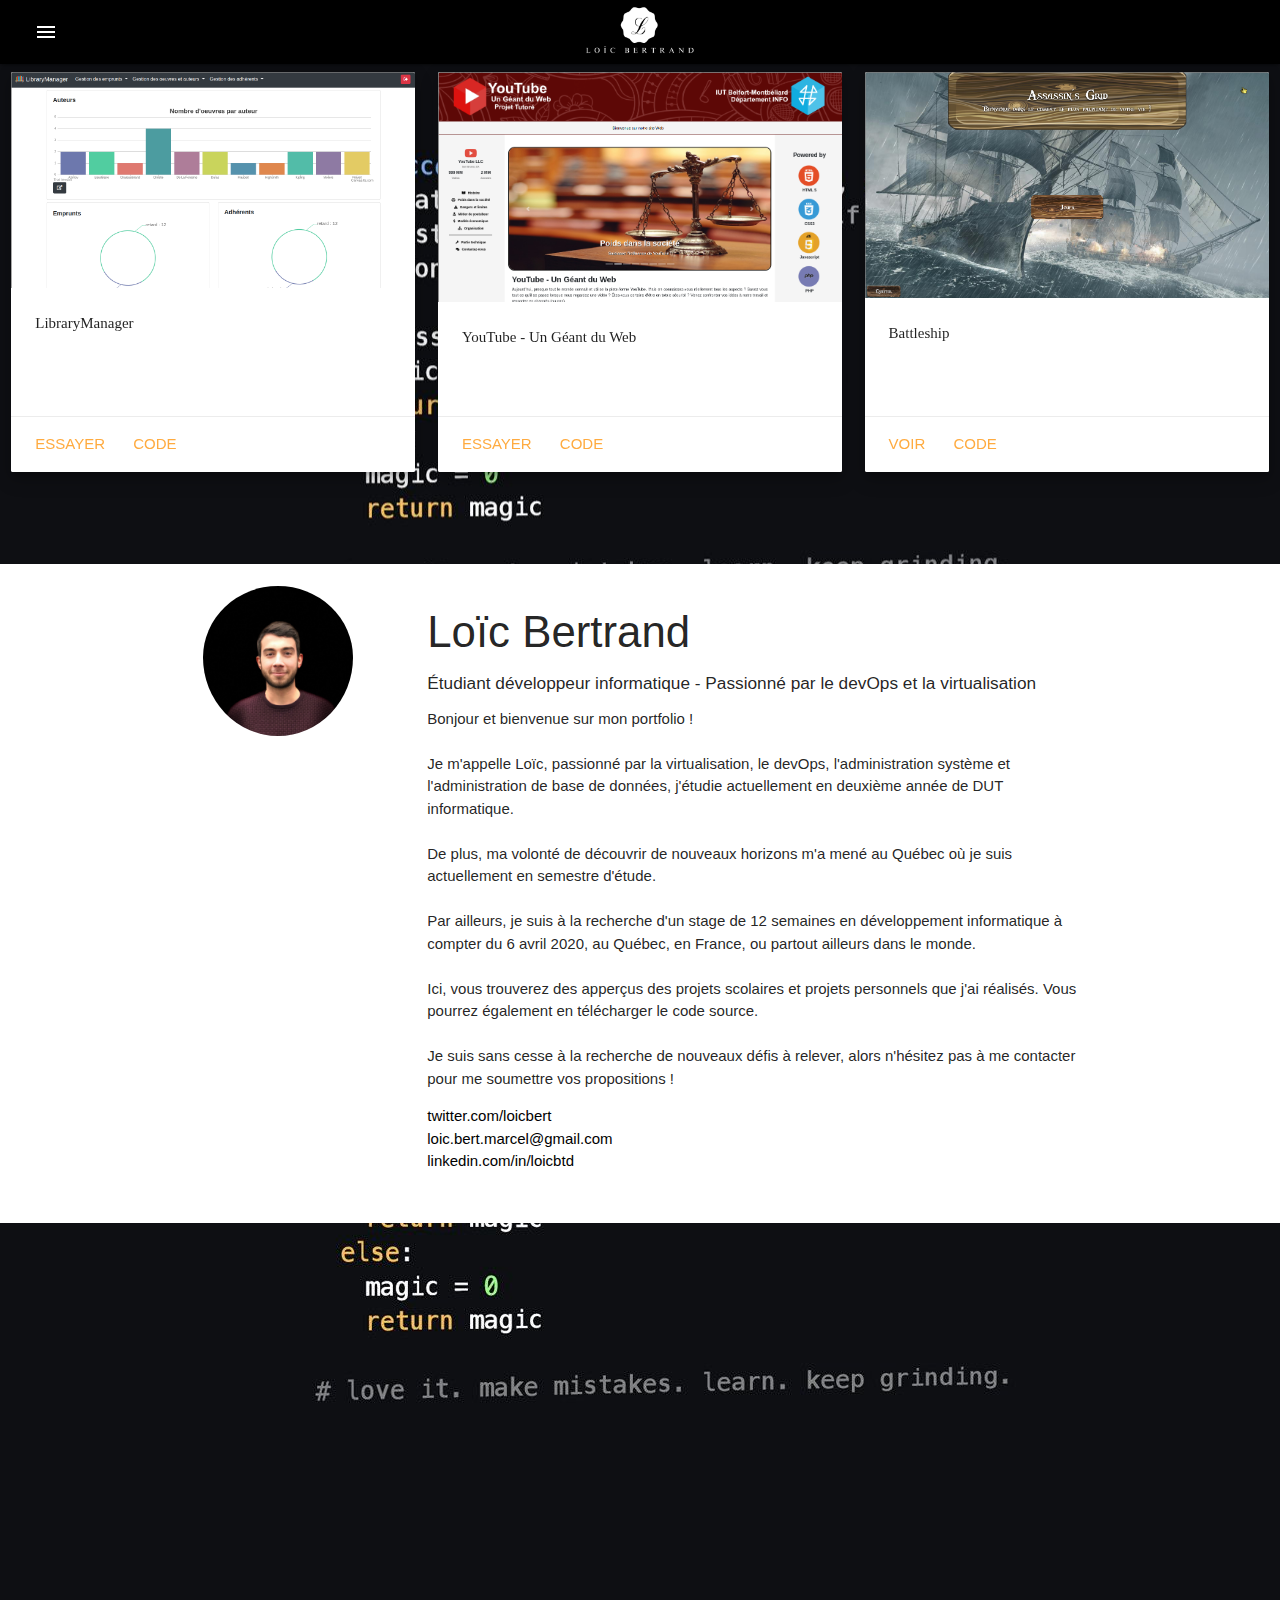
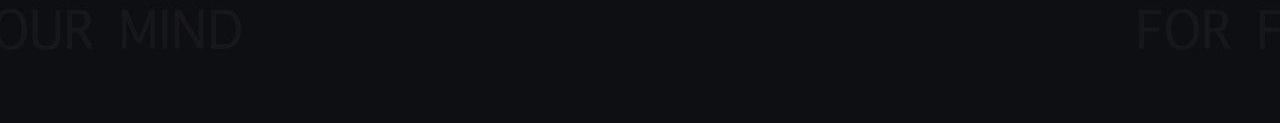
==== index.html @ c5e69dcb "correct parallax issue" ====
<!DOCTYPE html>
<html lang="en">
<head>
    <meta charset="UTF-8">
    <meta name="viewport" content="width=device-width, initial-scale=1.0"/>

    <link rel="stylesheet" href="https://cdnjs.cloudflare.com/ajax/libs/materialize/1.0.0/css/materialize.min.css">
    <link rel="stylesheet" href="resource/css/stylesheet.css">
    <link rel="stylesheet" href="https://use.fontawesome.com/releases/v5.8.1/css/all.css" integrity="sha384-50oBUHEmvpQ+1lW4y57PTFmhCaXp0ML5d60M1M7uH2+nqUivzIebhndOJK28anvf" crossorigin="anonymous">
    <link href="https://fonts.googleapis.com/icon?family=Material+Icons" rel="stylesheet">

    <script src="https://ajax.googleapis.com/ajax/libs/jquery/3.4.1/jquery.min.js"></script>
    <script src="https://cdnjs.cloudflare.com/ajax/libs/materialize/1.0.0/js/materialize.min.js"></script>

    <title>Loïc Bertrand - Portfolio</title>
    <link rel="icon" href="resource/img/loicbertrand_logo_web.png" />
</head>
<body>
<div class="navbar-fixed">
    <nav class="black">
        <div class="nav-wrapper">
            <button href="#" data-target="slide-out" class="btn black sidenav-trigger">
                <i class="material-icons">menu</i>
            </button>
            <a href="#" class="brand-logo center">
                <img src="resource/img/loicbertrand_web.png" height="60" alt="logo">
            </a>
            <ul id="nav-mobile" class="right hide-on-med-and-down">
            </ul>
        </div>
    </nav>
</div>
<ul id="slide-out" class="sidenav">
    <li>
        <div class="user-view">
            <div class="background black"></div>
            <a href="#"><img class="" src="resource/img/loicbertrand_web.png" height="80"></a>
            <a href="#"><span class="white-text name">Loïc Bertrand</span></a>
            <a href="mailto:loic.bert.marcel@gmail.com"><span class="white-text email">loic.bert.marcel@gmail.com</span></a>
        </div>
    </li>
</ul>
<div class="parallax-container">
    <div class="parallax"><img src="resource/img/parallax_success.jpg"></div>
    <div class="row">
        <div class="col s12 m6 l4">
            <div class="card medium z-depth-3">
                <div class="card-image">
                    <img src="resource/img/projet_librarymanager.png" alt="LibraryManager project view">
                </div>
                <div class="card-content">
                    <div class="card-heading">LibraryManager</div>
                    <p></p>
                </div>
                <div class="card-action">
                    <a href="https://librarymanager.vpsloic.loicbertrand.net" target="_blank"><i class="fas fa-laptop"></i> Essayer</a>
                    <a href="https://gitlab.com/loicbtd/librarymanager_project" target="_blank"><i class="fab fa-gitlab"></i> Code</a>
                </div>
            </div>
        </div>
        <div class="col s12 m6 l4">
            <div class="card medium z-depth-3">
                <div class="card-image">
                    <img src="resource/img/projet_youtube.png" alt="YouTube project view">
                </div>
                <div class="card-content">
                    <div class="card-heading">YouTube - Un Géant du Web</div>
                    <p></p>
                </div>
                <div class="card-action">
                    <a href="https://www.youtube.vpsloic.loicbertrand.net" target="_blank"><i class="fas fa-laptop"></i> Essayer</a>
                    <a href="https://github.com/projettutoreyoutube/siteweb" target="_blank"><i class="fab fa-github"></i> Code</a>
                </div>
            </div>
        </div>
        <div class="col s12 m6 l4">
            <div class="card medium z-depth-3">
                <div class="card-image">
                    <img src="resource/img/projet_assassinsgrid.png" alt="Battleship project view">
                </div>
                <div class="card-content">
                    <div class="card-heading">Battleship</div>
                    <p></p>
                </div>
                <div class="card-action">
                    <a class="modal-trigger" href="#modal1"><i class="fab fa-youtube"></i> Voir</a>
                    <a href="https://gitlab.com/loicbtd/battleship_project" target="_blank"><i class="fab fa-gitlab"></i> Code</a>
                </div>
            </div>
        </div>
    </div>
</div>
<div class="section white">
    <div class="row container">
        <div class="col s2">
            <img class="profile-picture" src="resource/img/loic_profile.jpg" alt="YouTube project view">
        </div>
        <div class="col offset-s1 s9">
            <div>
                <h3>Loïc Bertrand</h3>
                <h6>Étudiant développeur informatique - Passionné par le devOps et la virtualisation</h6>
                <p>Bonjour et bienvenue sur mon portfolio !<br><br>
                    Je m'appelle Loïc, passionné par la virtualisation, le devOps, l'administration système et l'administration de base de données, j'étudie actuellement en deuxième année de DUT informatique.<br><br>
                    De plus, ma volonté de découvrir de nouveaux horizons m'a mené au Québec où je suis actuellement en semestre d'étude.<br><br>
                    Par ailleurs, je suis à la recherche d'un stage de 12 semaines en développement informatique à compter du 6 avril 2020, au Québec, en France, ou partout ailleurs dans le monde.<br><br>

                    Ici, vous trouverez des apperçus des projets scolaires et projets personnels que j'ai réalisés. Vous pourrez également en télécharger le code source. <br><br>

                    Je suis sans cesse à la recherche de nouveaux défis à relever, alors n'hésitez pas à me contacter pour me soumettre vos propositions !
                </p>
            </div>
            <ul >
                <li><a class="black-text" href="twitter.com/loicbert"><i class="fab fa-twitter"></i> twitter.com/loicbert</a></li>
                <li><a class="black-text" href="mailto:loic.bert.marcel@gmail.com"><i class="fas fa-envelope"></i> loic.bert.marcel@gmail.com</a></li>
                <li><a class="black-text" href="www.linkedin.com/in/loicbtd/"><i class="fab fa-linkedin-in"></i> linkedin.com/in/loicbtd</a></li>
            </ul >
        </div>
    </div>
</div>
<div class="parallax-container">
    <div class="parallax"><img src="resource/img/parallax_success.jpg"></div>
</div>
<div id="modal1" class="modal">
    <div class="video-container">
        <iframe width="560" height="315" src="https://www.youtube.com/embed/eU7FYEcma8g?rel=0" frameborder="0" allowfullscreen></iframe>
    </div>
</div>
<script src="resource/js/script.js"></script>
</body>
</html>
---- resource/css/stylesheet.css ----
.card-heading {
    font-family: bold;
}

@media only screen and (max-width: 600px) {
    .parallax-container {
        height: auto;
    }
}

.profile-picture {
    width: 150px;
    float: left;
    margin-right: 15px;
    padding-top: 7px;
    border-radius: 50%;
}
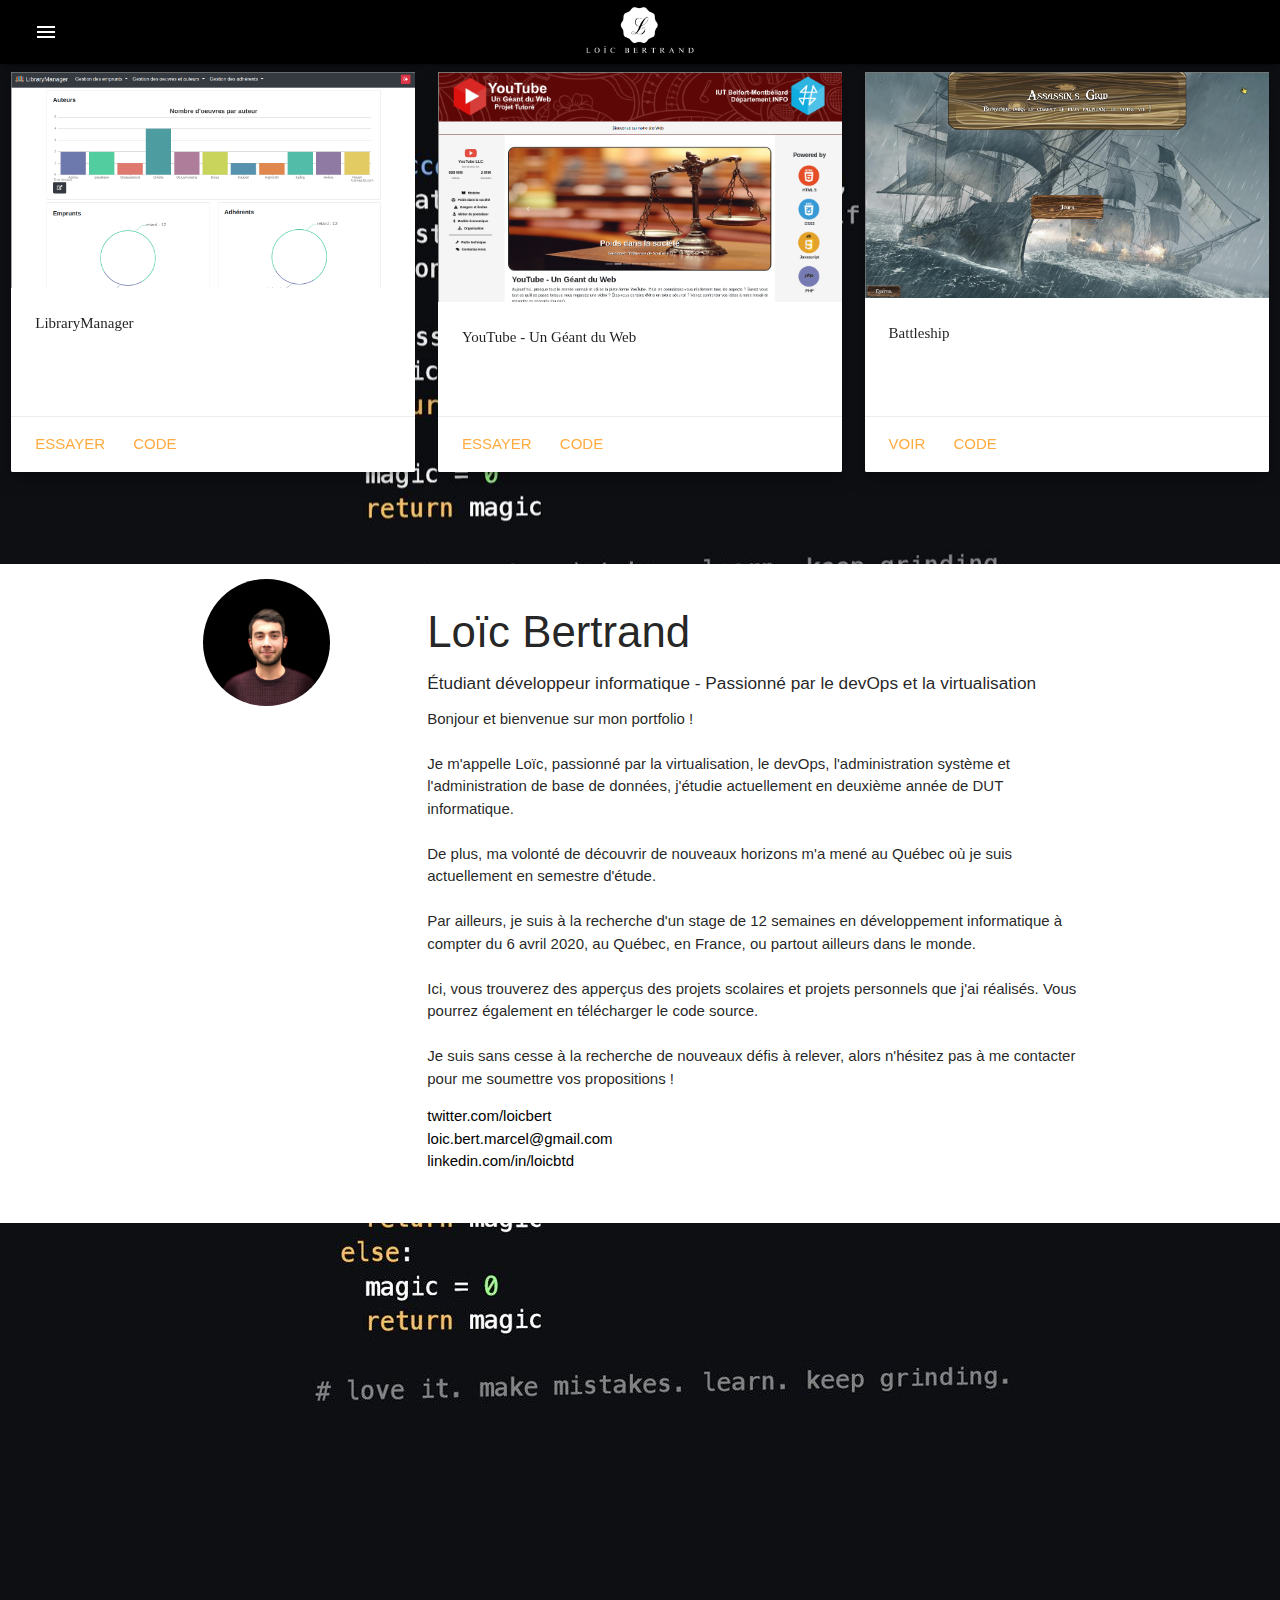
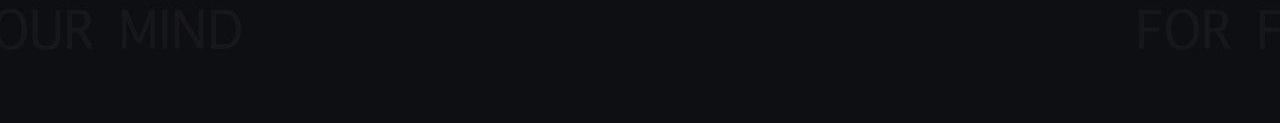
==== commit b779ccb2: "correct href bad redirections" ====
--- a/index.html
+++ b/index.html
@@ -110,9 +110,9 @@
                 </p>
             </div>
             <ul >
-                <li><a class="black-text" href="twitter.com/loicbert"><i class="fab fa-twitter"></i> twitter.com/loicbert</a></li>
+                <li><a class="black-text" href="https://twitter.com/loicbert"><i class="fab fa-twitter"></i> twitter.com/loicbert</a></li>
                 <li><a class="black-text" href="mailto:loic.bert.marcel@gmail.com"><i class="fas fa-envelope"></i> loic.bert.marcel@gmail.com</a></li>
-                <li><a class="black-text" href="www.linkedin.com/in/loicbtd/"><i class="fab fa-linkedin-in"></i> linkedin.com/in/loicbtd</a></li>
+                <li><a class="black-text" href="https://www.linkedin.com/in/loicbtd/"><i class="fab fa-linkedin-in"></i> linkedin.com/in/loicbtd</a></li>
             </ul >
         </div>
     </div>
--- a/resource/css/stylesheet.css
+++ b/resource/css/stylesheet.css
@@ -9,9 +9,6 @@
 }
 
 .profile-picture {
-    width: 150px;
-    float: left;
-    margin-right: 15px;
-    padding-top: 7px;
+    width: 100%;
     border-radius: 50%;
 }
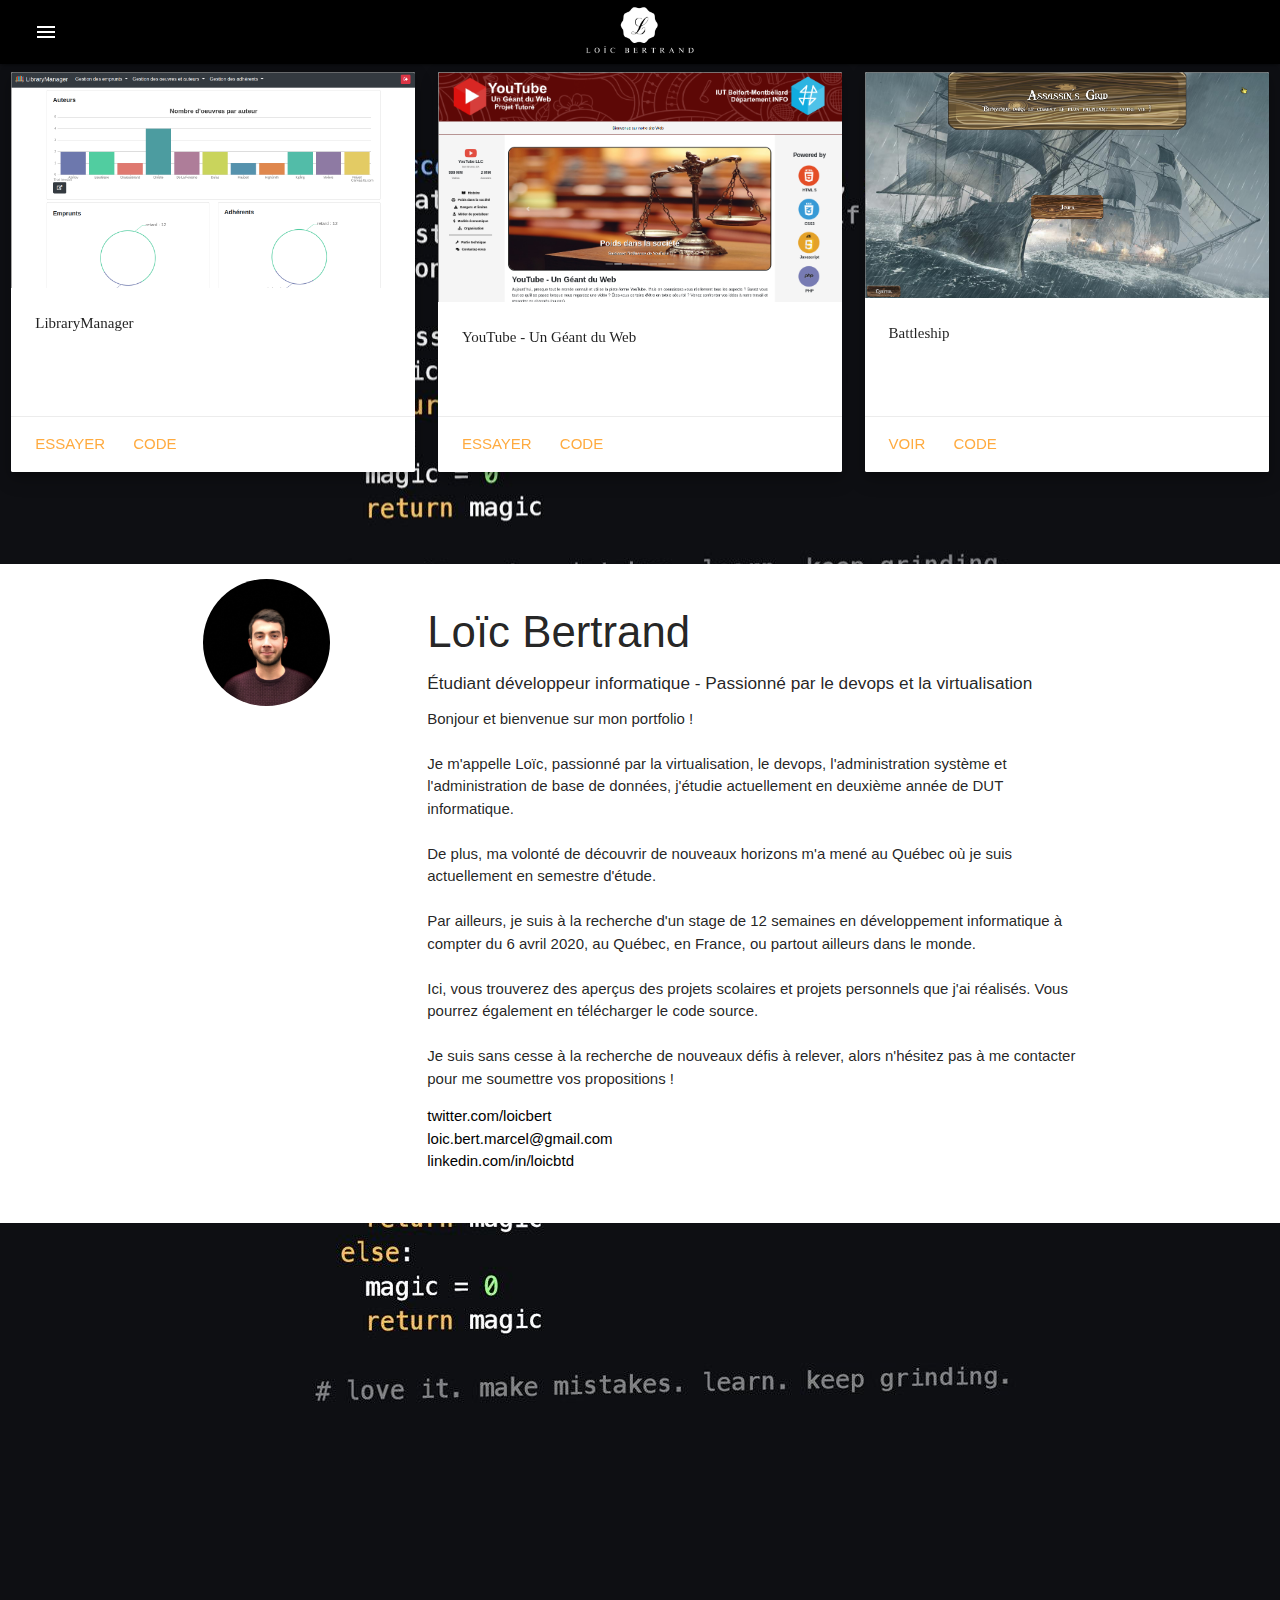
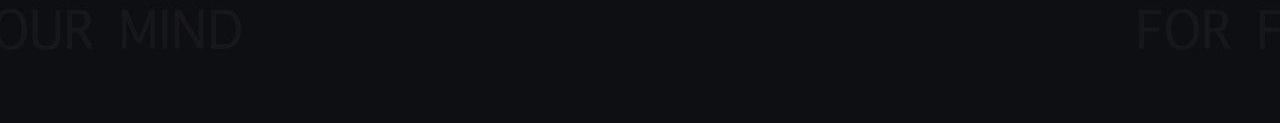
==== commit 0904bfff: "correction aperçus" ====
--- a/index.html
+++ b/index.html
@@ -98,13 +98,13 @@
         <div class="col offset-s1 s9">
             <div>
                 <h3>Loïc Bertrand</h3>
-                <h6>Étudiant développeur informatique - Passionné par le devOps et la virtualisation</h6>
+                <h6>Étudiant développeur informatique - Passionné par le devops et la virtualisation</h6>
                 <p>Bonjour et bienvenue sur mon portfolio !<br><br>
-                    Je m'appelle Loïc, passionné par la virtualisation, le devOps, l'administration système et l'administration de base de données, j'étudie actuellement en deuxième année de DUT informatique.<br><br>
+                    Je m'appelle Loïc, passionné par la virtualisation, le devops, l'administration système et l'administration de base de données, j'étudie actuellement en deuxième année de DUT informatique.<br><br>
                     De plus, ma volonté de découvrir de nouveaux horizons m'a mené au Québec où je suis actuellement en semestre d'étude.<br><br>
                     Par ailleurs, je suis à la recherche d'un stage de 12 semaines en développement informatique à compter du 6 avril 2020, au Québec, en France, ou partout ailleurs dans le monde.<br><br>
 
-                    Ici, vous trouverez des apperçus des projets scolaires et projets personnels que j'ai réalisés. Vous pourrez également en télécharger le code source. <br><br>
+                    Ici, vous trouverez des aperçus des projets scolaires et projets personnels que j'ai réalisés. Vous pourrez également en télécharger le code source. <br><br>
 
                     Je suis sans cesse à la recherche de nouveaux défis à relever, alors n'hésitez pas à me contacter pour me soumettre vos propositions !
                 </p>
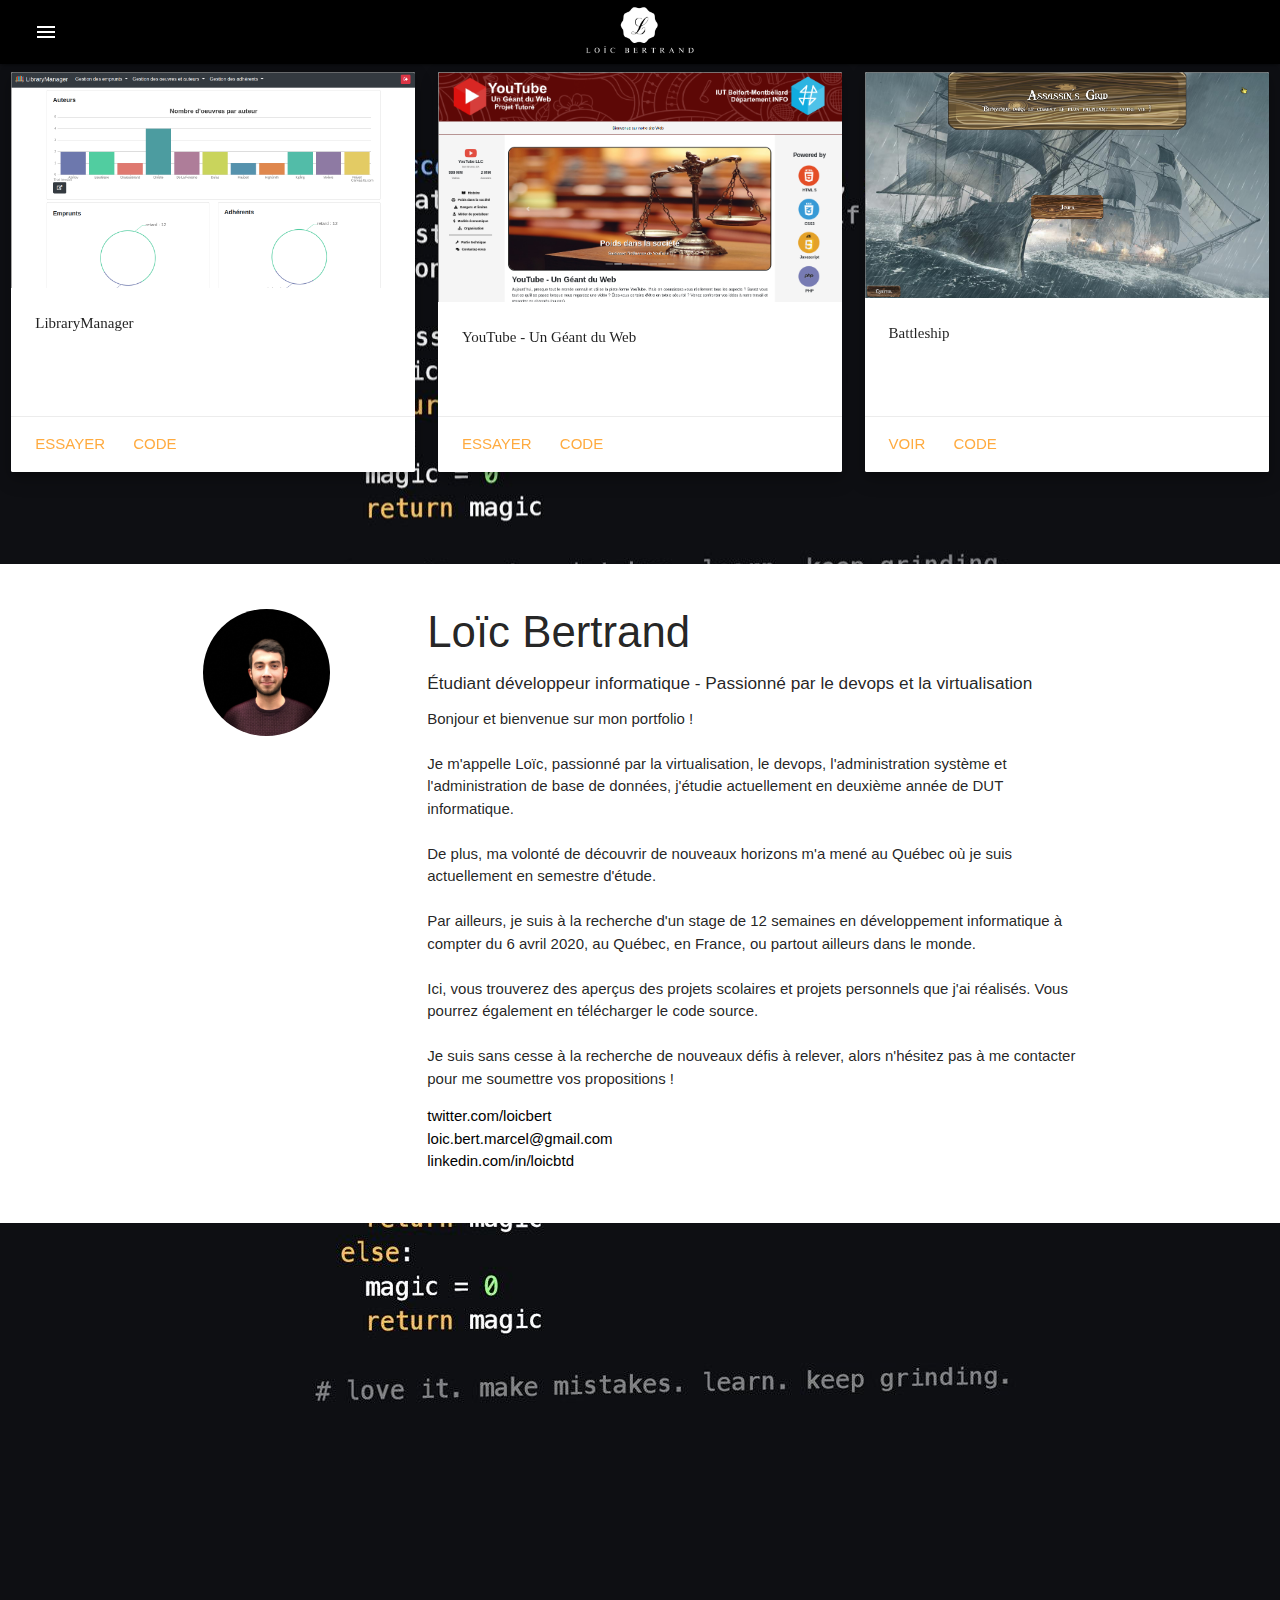
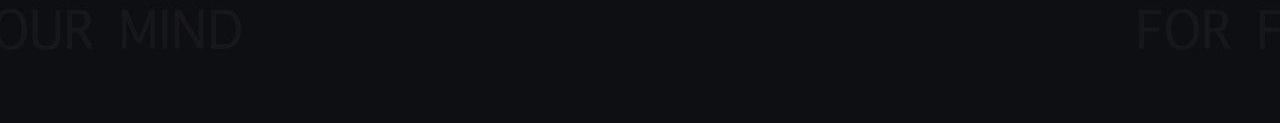
==== commit f7235f75: "correction aperçus" ====
--- a/index.html
+++ b/index.html
@@ -93,7 +93,11 @@
 <div class="section white">
     <div class="row container">
         <div class="col s2">
-            <img class="profile-picture" src="resource/img/loic_profile.jpg" alt="YouTube project view">
+            <div class="section">
+                <p>
+                    <img class="profile-picture" src="resource/img/loic_profile.jpg" alt="YouTube project view">
+                </p>
+            </div>
         </div>
         <div class="col offset-s1 s9">
             <div>
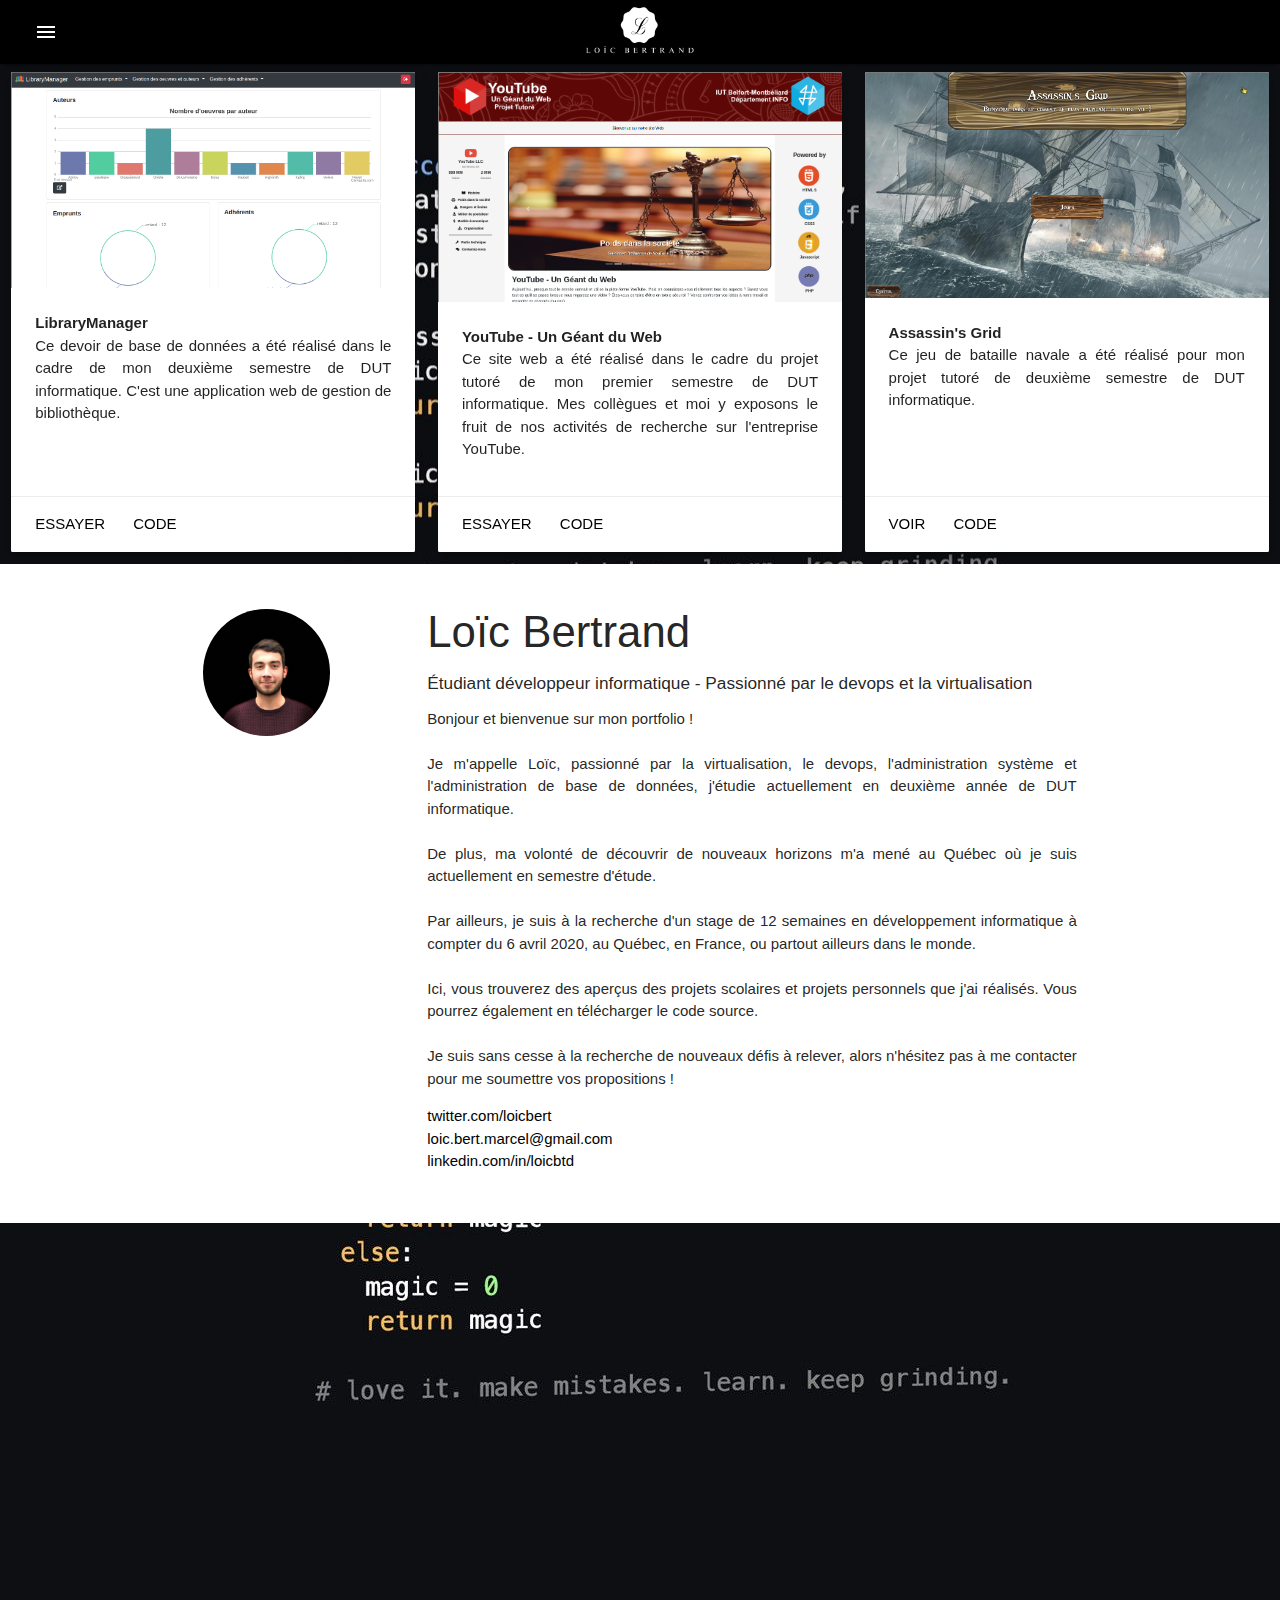
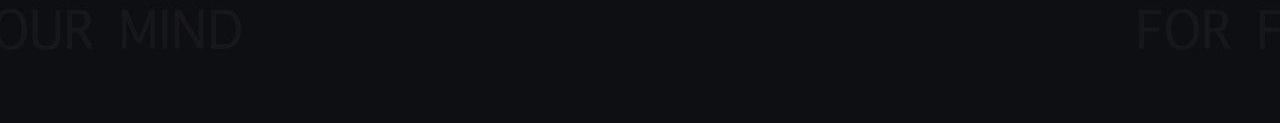
==== commit 49f2ceb7: "correction affichage" ====
--- a/index.html
+++ b/index.html
@@ -50,11 +50,13 @@
                 </div>
                 <div class="card-content">
                     <div class="card-heading">LibraryManager</div>
-                    <p></p>
+                    <p>Ce devoir de base de données a été réalisé dans le cadre de mon deuxième semestre de DUT informatique.
+                        C'est une application web de gestion de bibliothèque.
+                    </p>
                 </div>
                 <div class="card-action">
-                    <a href="https://librarymanager.vpsloic.loicbertrand.net" target="_blank"><i class="fas fa-laptop"></i> Essayer</a>
-                    <a href="https://gitlab.com/loicbtd/librarymanager_project" target="_blank"><i class="fab fa-gitlab"></i> Code</a>
+                    <a class="action-item" href="https://librarymanager.vpsloic.loicbertrand.net" target="_blank"><i class="fas fa-laptop"></i> Essayer</a>
+                    <a class="action-item" href="https://gitlab.com/loicbtd/librarymanager_project" target="_blank"><i class="fab fa-gitlab"></i> Code</a>
                 </div>
             </div>
         </div>
@@ -65,11 +67,13 @@
                 </div>
                 <div class="card-content">
                     <div class="card-heading">YouTube - Un Géant du Web</div>
-                    <p></p>
+                    <p>Ce site web a été réalisé dans le cadre du projet tutoré de mon premier semestre de DUT informatique.
+                        Mes collègues et moi y exposons le fruit de nos activités de recherche sur l'entreprise YouTube.
+                    </p>
                 </div>
                 <div class="card-action">
-                    <a href="https://www.youtube.vpsloic.loicbertrand.net" target="_blank"><i class="fas fa-laptop"></i> Essayer</a>
-                    <a href="https://github.com/projettutoreyoutube/siteweb" target="_blank"><i class="fab fa-github"></i> Code</a>
+                    <a class="action-item" href="https://www.youtube.vpsloic.loicbertrand.net" target="_blank"><i class="fas fa-laptop"></i> Essayer</a>
+                    <a class="action-item" href="https://github.com/projettutoreyoutube/siteweb" target="_blank"><i class="fab fa-github"></i> Code</a>
                 </div>
             </div>
         </div>
@@ -79,12 +83,13 @@
                     <img src="resource/img/projet_assassinsgrid.png" alt="Battleship project view">
                 </div>
                 <div class="card-content">
-                    <div class="card-heading">Battleship</div>
-                    <p></p>
+                    <div class="card-heading">Assassin's Grid</div>
+                    <p>Ce jeu de bataille navale a été réalisé pour mon projet tutoré de deuxième semestre de DUT informatique.
+                    </p>
                 </div>
                 <div class="card-action">
-                    <a class="modal-trigger" href="#modal1"><i class="fab fa-youtube"></i> Voir</a>
-                    <a href="https://gitlab.com/loicbtd/battleship_project" target="_blank"><i class="fab fa-gitlab"></i> Code</a>
+                    <a class="modal-trigger action-item" href="#modal1"><i class="fab fa-youtube"></i> Voir</a>
+                    <a class="action-item" href="https://gitlab.com/loicbtd/battleship_project" target="_blank"><i class="fab fa-gitlab"></i> Code</a>
                 </div>
             </div>
         </div>
@@ -92,14 +97,14 @@
 </div>
 <div class="section white">
     <div class="row container">
-        <div class="col s2">
+        <div class="col s12 m3 l2">
             <div class="section">
                 <p>
                     <img class="profile-picture" src="resource/img/loic_profile.jpg" alt="YouTube project view">
                 </p>
             </div>
         </div>
-        <div class="col offset-s1 s9">
+        <div class="col s12 offset-m1 m8 offset-l1 l9">
             <div>
                 <h3>Loïc Bertrand</h3>
                 <h6>Étudiant développeur informatique - Passionné par le devops et la virtualisation</h6>
--- a/resource/css/stylesheet.css
+++ b/resource/css/stylesheet.css
@@ -2,9 +2,15 @@
     font-family: bold;
 }
 
-@media only screen and (max-width: 600px) {
+@media only screen and (max-width: 800px) {
     .parallax-container {
         height: auto;
+    }
+}
+
+@media only screen and (min-width: 800px) {
+    .card {
+        height: 480px!important;
     }
 }
 
@@ -12,3 +18,16 @@
     width: 100%;
     border-radius: 50%;
 }
+
+.action-item {
+    color: black!important;
+}
+
+.card-heading {
+    font-family: sans-serif;
+    font-weight: bolder;
+}
+
+p {
+    text-align: justify;
+}
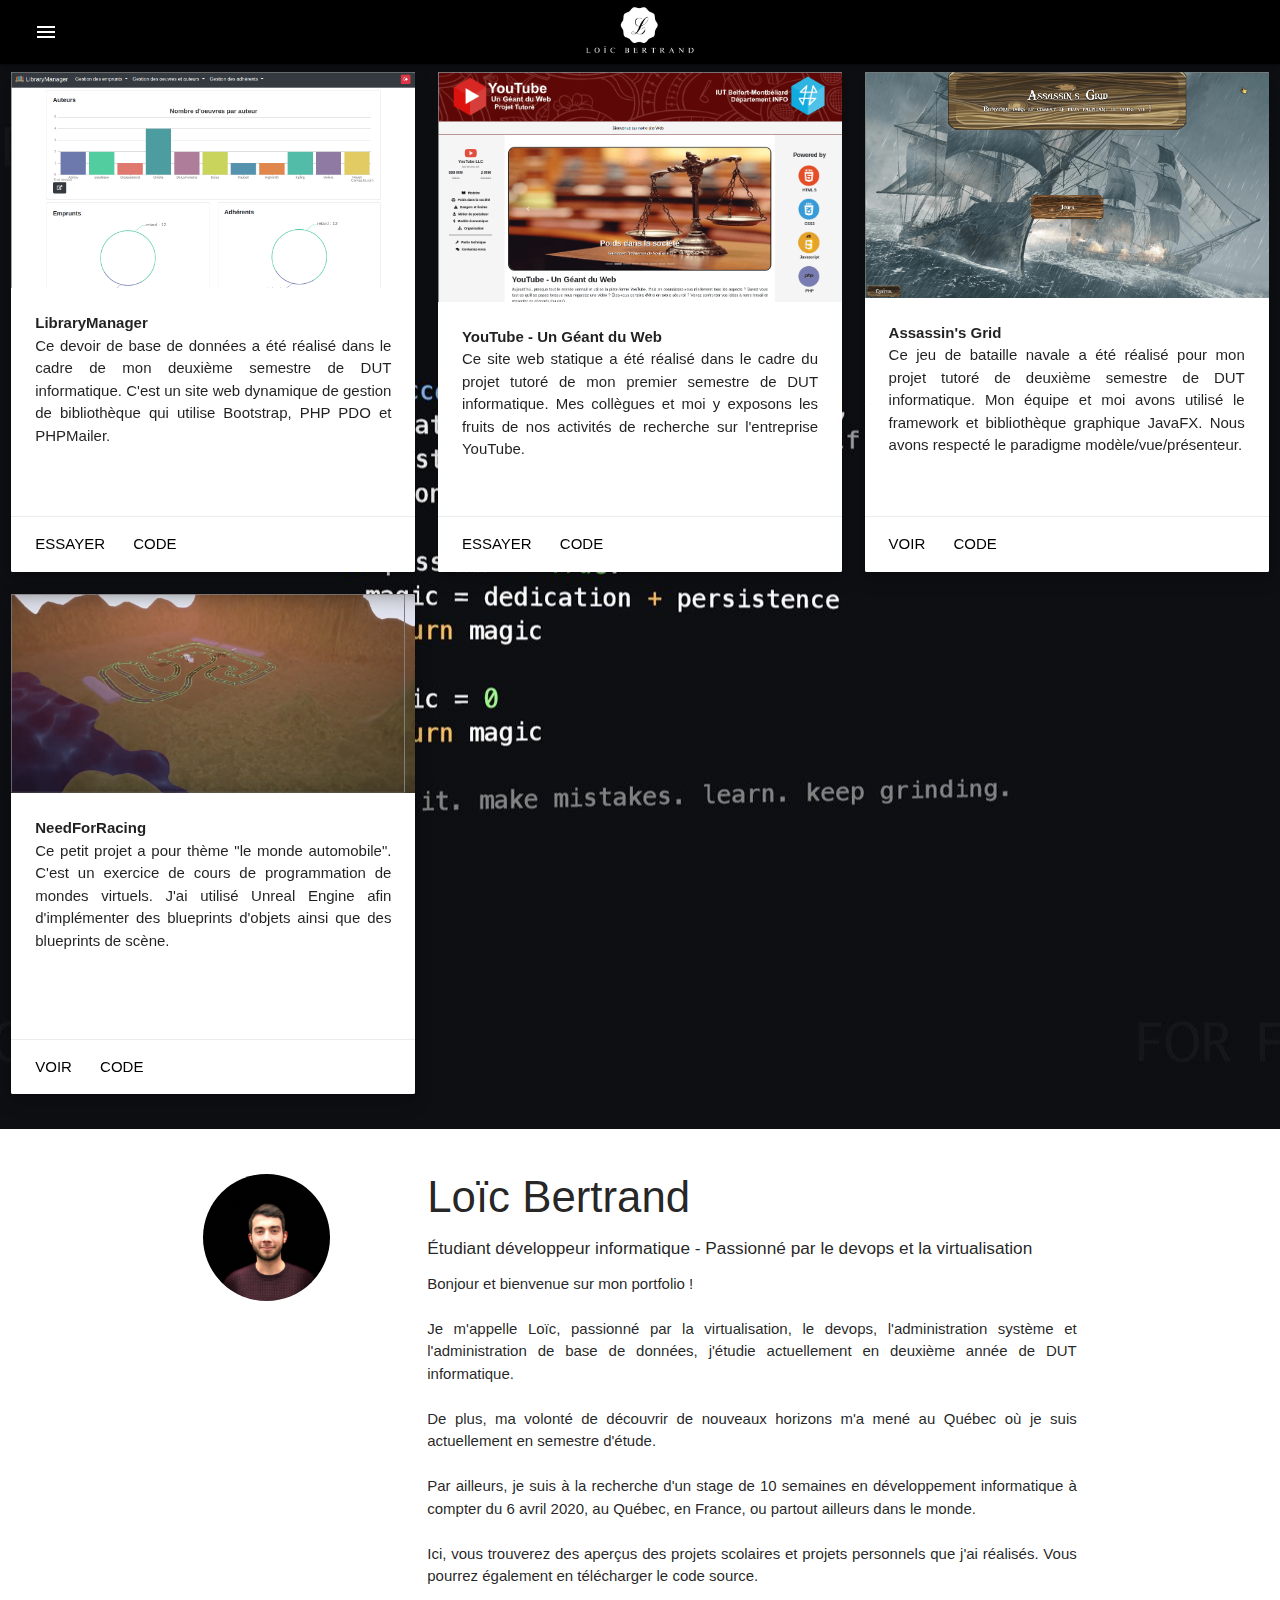
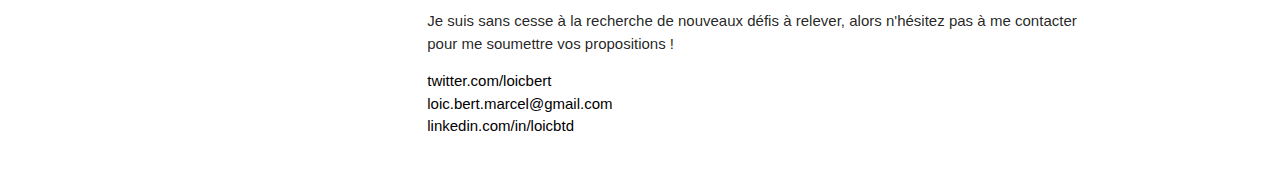
==== commit 9c3caef3: "compression images, ajout video NeedForRacing, optimisation affichage smartphone" ====
--- a/index.html
+++ b/index.html
@@ -13,7 +13,7 @@
     <script src="https://cdnjs.cloudflare.com/ajax/libs/materialize/1.0.0/js/materialize.min.js"></script>
 
     <title>Loïc Bertrand - Portfolio</title>
-    <link rel="icon" href="resource/img/loicbertrand_logo_web.png" />
+    <link rel="icon" href="resource/img/brand_logo_web.png" />
 </head>
 <body>
 <div class="navbar-fixed">
@@ -23,7 +23,7 @@
                 <i class="material-icons">menu</i>
             </button>
             <a href="#" class="brand-logo center">
-                <img src="resource/img/loicbertrand_web.png" height="60" alt="logo">
+                <img src="resource/img/brand_web.png" height="60" alt="logo">
             </a>
             <ul id="nav-mobile" class="right hide-on-med-and-down">
             </ul>
@@ -34,24 +34,24 @@
     <li>
         <div class="user-view">
             <div class="background black"></div>
-            <a href="#"><img class="" src="resource/img/loicbertrand_web.png" height="80"></a>
+            <a href="#"><img class="" src="resource/img/brand_web.png" height="80"></a>
             <a href="#"><span class="white-text name">Loïc Bertrand</span></a>
             <a href="mailto:loic.bert.marcel@gmail.com"><span class="white-text email">loic.bert.marcel@gmail.com</span></a>
         </div>
     </li>
 </ul>
 <div class="parallax-container">
-    <div class="parallax"><img src="resource/img/parallax_success.jpg"></div>
+    <div class="parallax"><img src="resource/img/background-parallax_success.jpg"></div>
     <div class="row">
         <div class="col s12 m6 l4">
             <div class="card medium z-depth-3">
                 <div class="card-image">
-                    <img src="resource/img/projet_librarymanager.png" alt="LibraryManager project view">
+                    <img src="resource/img/project_librarymanager.png" alt="LibraryManager project view">
                 </div>
                 <div class="card-content">
                     <div class="card-heading">LibraryManager</div>
                     <p>Ce devoir de base de données a été réalisé dans le cadre de mon deuxième semestre de DUT informatique.
-                        C'est une application web de gestion de bibliothèque.
+                        C'est un site web dynamique de gestion de bibliothèque qui utilise Bootstrap, PHP PDO et PHPMailer.
                     </p>
                 </div>
                 <div class="card-action">
@@ -63,12 +63,12 @@
         <div class="col s12 m6 l4">
             <div class="card medium z-depth-3">
                 <div class="card-image">
-                    <img src="resource/img/projet_youtube.png" alt="YouTube project view">
+                    <img src="resource/img/project_youtube.png" alt="YouTube project view">
                 </div>
                 <div class="card-content">
                     <div class="card-heading">YouTube - Un Géant du Web</div>
-                    <p>Ce site web a été réalisé dans le cadre du projet tutoré de mon premier semestre de DUT informatique.
-                        Mes collègues et moi y exposons le fruit de nos activités de recherche sur l'entreprise YouTube.
+                    <p>Ce site web statique a été réalisé dans le cadre du projet tutoré de mon premier semestre de DUT informatique.
+                        Mes collègues et moi y exposons les fruits de nos activités de recherche sur l'entreprise YouTube.
                     </p>
                 </div>
                 <div class="card-action">
@@ -80,16 +80,34 @@
         <div class="col s12 m6 l4">
             <div class="card medium z-depth-3">
                 <div class="card-image">
-                    <img src="resource/img/projet_assassinsgrid.png" alt="Battleship project view">
+                    <img src="resource/img/project_assassinsgrid.png" alt="Battleship project view">
                 </div>
                 <div class="card-content">
                     <div class="card-heading">Assassin's Grid</div>
-                    <p>Ce jeu de bataille navale a été réalisé pour mon projet tutoré de deuxième semestre de DUT informatique.
+                    <p>Ce jeu de bataille navale a été réalisé pour mon projet tutoré de deuxième semestre de DUT informatique. Mon équipe et moi avons utilisé le framework et bibliothèque graphique JavaFX.
+                        Nous avons respecté le paradigme modèle/vue/présenteur.
                     </p>
                 </div>
                 <div class="card-action">
                     <a class="modal-trigger action-item" href="#modal1"><i class="fab fa-youtube"></i> Voir</a>
                     <a class="action-item" href="https://gitlab.com/loicbtd/battleship_project" target="_blank"><i class="fab fa-gitlab"></i> Code</a>
+                </div>
+            </div>
+        </div>
+        <div class="col s12 m6 l4">
+            <div class="card medium z-depth-3">
+                <div class="card-image">
+                    <img src="resource/img/project_needforracing.png" alt="Battleship project view">
+                </div>
+                <div class="card-content">
+                    <div class="card-heading">NeedForRacing</div>
+                    <p>Ce petit projet a pour thème "le monde automobile". C'est un exercice de cours de programmation de mondes virtuels. J'ai utilisé Unreal Engine afin d'implémenter des blueprints d'objets
+                        ainsi que des blueprints de scène.
+                    </p>
+                </div>
+                <div class="card-action">
+                    <a class="modal-trigger action-item" href="#modal2"><i class="fab fa-youtube"></i> Voir</a>
+                    <a class="action-item" href="https://github.com/cegepmatane/projet-blueprint-2019-loicbtd" target="_blank"><i class="fab fa-github"></i> Code</a>
                 </div>
             </div>
         </div>
@@ -100,7 +118,7 @@
         <div class="col s12 m3 l2">
             <div class="section">
                 <p>
-                    <img class="profile-picture" src="resource/img/loic_profile.jpg" alt="YouTube project view">
+                    <img class="profile-picture" src="resource/img/profil_loic.jpg" alt="YouTube project view">
                 </p>
             </div>
         </div>
@@ -111,7 +129,7 @@
                 <p>Bonjour et bienvenue sur mon portfolio !<br><br>
                     Je m'appelle Loïc, passionné par la virtualisation, le devops, l'administration système et l'administration de base de données, j'étudie actuellement en deuxième année de DUT informatique.<br><br>
                     De plus, ma volonté de découvrir de nouveaux horizons m'a mené au Québec où je suis actuellement en semestre d'étude.<br><br>
-                    Par ailleurs, je suis à la recherche d'un stage de 12 semaines en développement informatique à compter du 6 avril 2020, au Québec, en France, ou partout ailleurs dans le monde.<br><br>
+                    Par ailleurs, je suis à la recherche d'un stage de 10 semaines en développement informatique à compter du 6 avril 2020, au Québec, en France, ou partout ailleurs dans le monde.<br><br>
 
                     Ici, vous trouverez des aperçus des projets scolaires et projets personnels que j'ai réalisés. Vous pourrez également en télécharger le code source. <br><br>
 
@@ -127,13 +145,18 @@
     </div>
 </div>
 <div class="parallax-container">
-    <div class="parallax"><img src="resource/img/parallax_success.jpg"></div>
+    <div class="parallax"><img src="resource/img/background-parallax_success.jpg"></div>
 </div>
 <div id="modal1" class="modal">
     <div class="video-container">
         <iframe width="560" height="315" src="https://www.youtube.com/embed/eU7FYEcma8g?rel=0" frameborder="0" allowfullscreen></iframe>
     </div>
 </div>
+<div id="modal2" class="modal">
+    <div class="video-container">
+        <iframe width="560" height="315" src="https://www.youtube.com/embed/Ai8zSgdmQoo?rel=0" frameborder="0" allowfullscreen></iframe>
+    </div>
+</div>
 <script src="resource/js/script.js"></script>
 </body>
 </html>--- a/resource/css/stylesheet.css
+++ b/resource/css/stylesheet.css
@@ -2,16 +2,12 @@
     font-family: bold;
 }
 
-@media only screen and (max-width: 800px) {
-    .parallax-container {
-        height: auto;
-    }
+.parallax-container {
+    height: auto;
 }
 
-@media only screen and (min-width: 800px) {
-    .card {
-        height: 480px!important;
-    }
+.card {
+    height:500px!important;
 }
 
 .profile-picture {
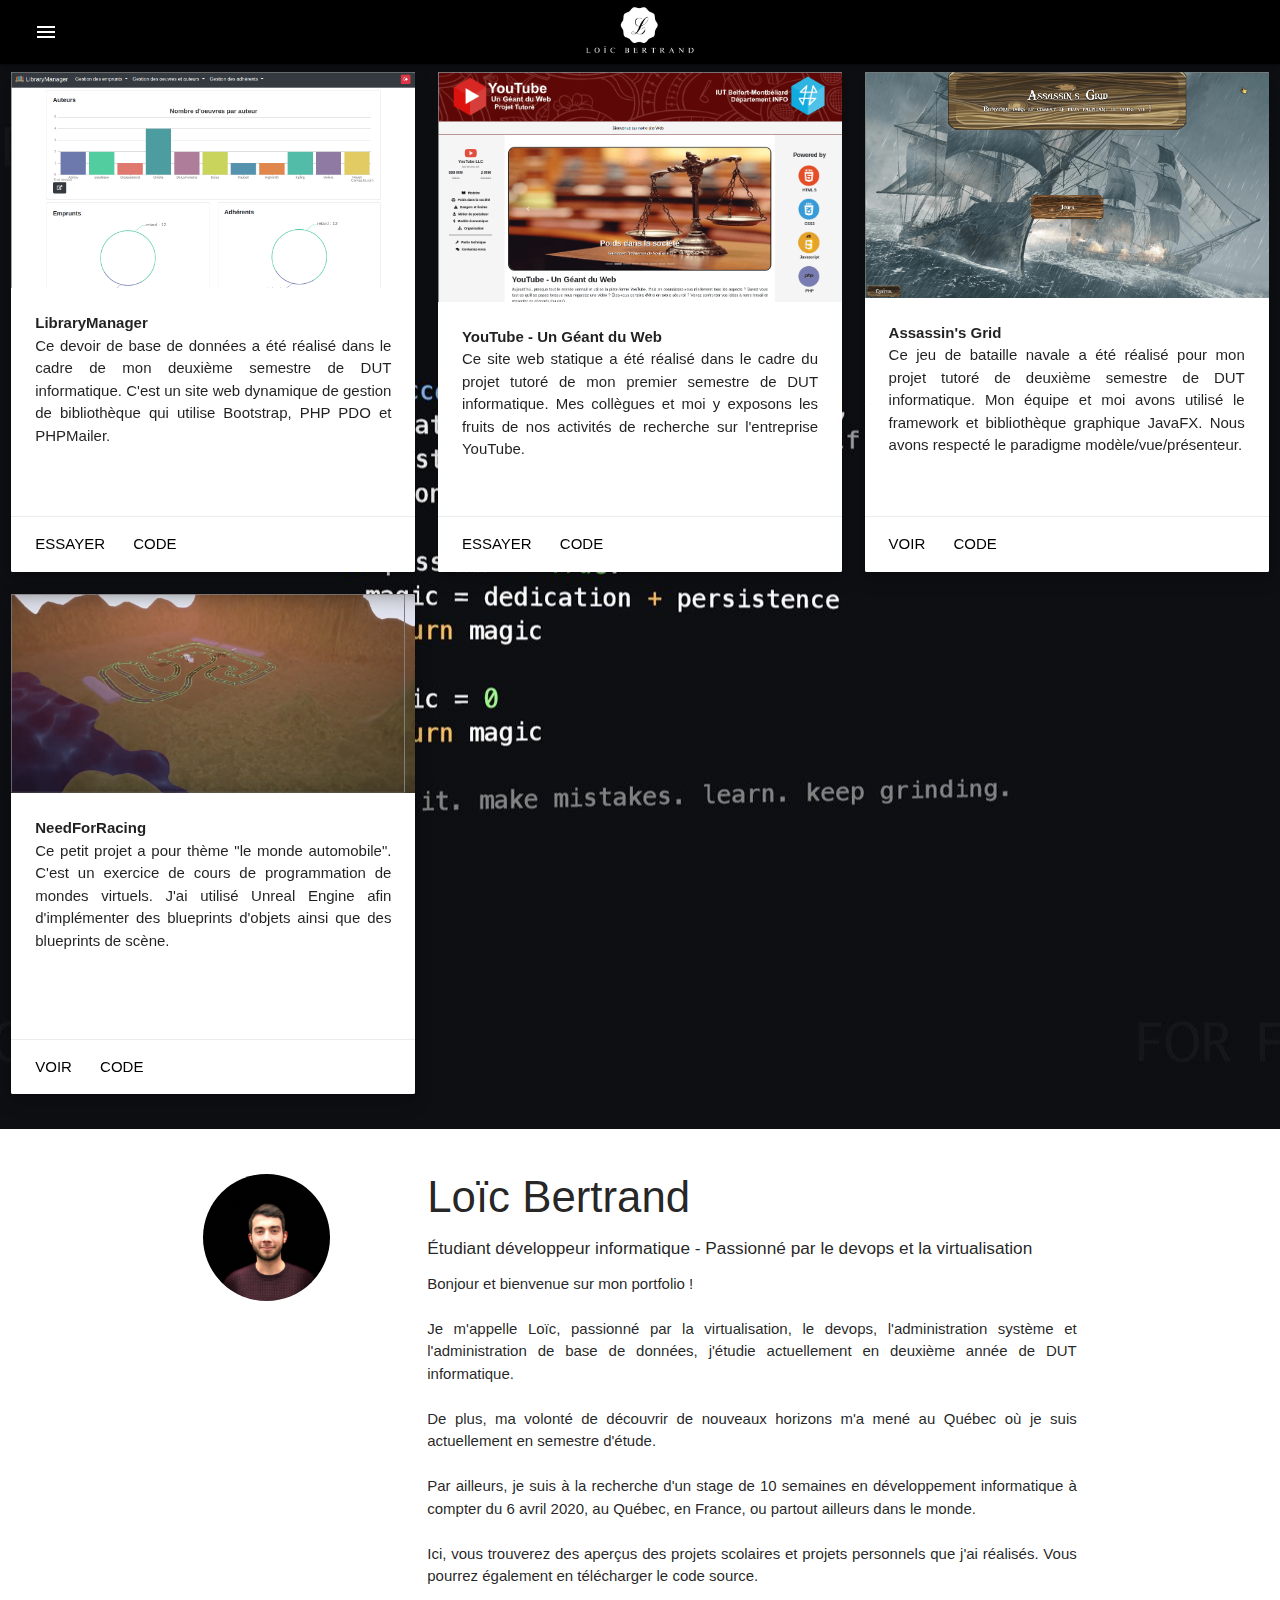
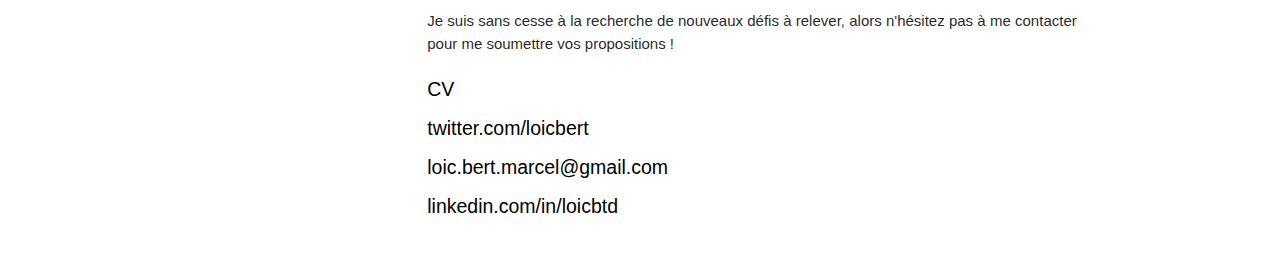
==== commit 3a7ca553: "ajout du cv" ====
--- a/index.html
+++ b/index.html
@@ -39,6 +39,7 @@
             <a href="mailto:loic.bert.marcel@gmail.com"><span class="white-text email">loic.bert.marcel@gmail.com</span></a>
         </div>
     </li>
+    <li><a class="black-text link" href="resource/js/ViewerJS/documents/cv_site.pdf" target="_blank"><i class="fas fa-award"></i>Curriculum Vitae</a></li>
 </ul>
 <div class="parallax-container">
     <div class="parallax"><img src="resource/img/background-parallax_success.jpg"></div>
@@ -137,9 +138,10 @@
                 </p>
             </div>
             <ul >
-                <li><a class="black-text" href="https://twitter.com/loicbert"><i class="fab fa-twitter"></i> twitter.com/loicbert</a></li>
-                <li><a class="black-text" href="mailto:loic.bert.marcel@gmail.com"><i class="fas fa-envelope"></i> loic.bert.marcel@gmail.com</a></li>
-                <li><a class="black-text" href="https://www.linkedin.com/in/loicbtd/"><i class="fab fa-linkedin-in"></i> linkedin.com/in/loicbtd</a></li>
+                <li><a class="black-text link" href="resource/js/ViewerJS/documents/cv_site.pdf" target="_blank"><i class="fas fa-award"></i> CV</a></li>
+                <li><a class="black-text link" href="https://twitter.com/loicbert"><i class="fab fa-twitter"></i> twitter.com/loicbert</a></li>
+                <li><a class="black-text link" href="mailto:loic.bert.marcel@gmail.com"><i class="fas fa-envelope"></i> loic.bert.marcel@gmail.com</a></li>
+                <li><a class="black-text link" href="https://www.linkedin.com/in/loicbtd/"><i class="fab fa-linkedin-in"></i> linkedin.com/in/loicbtd</a></li>
             </ul >
         </div>
     </div>
--- a/resource/css/stylesheet.css
+++ b/resource/css/stylesheet.css
@@ -27,3 +27,8 @@
 p {
     text-align: justify;
 }
+
+.link {
+    font-size: 1.3em;
+    line-height: 2em;
+}
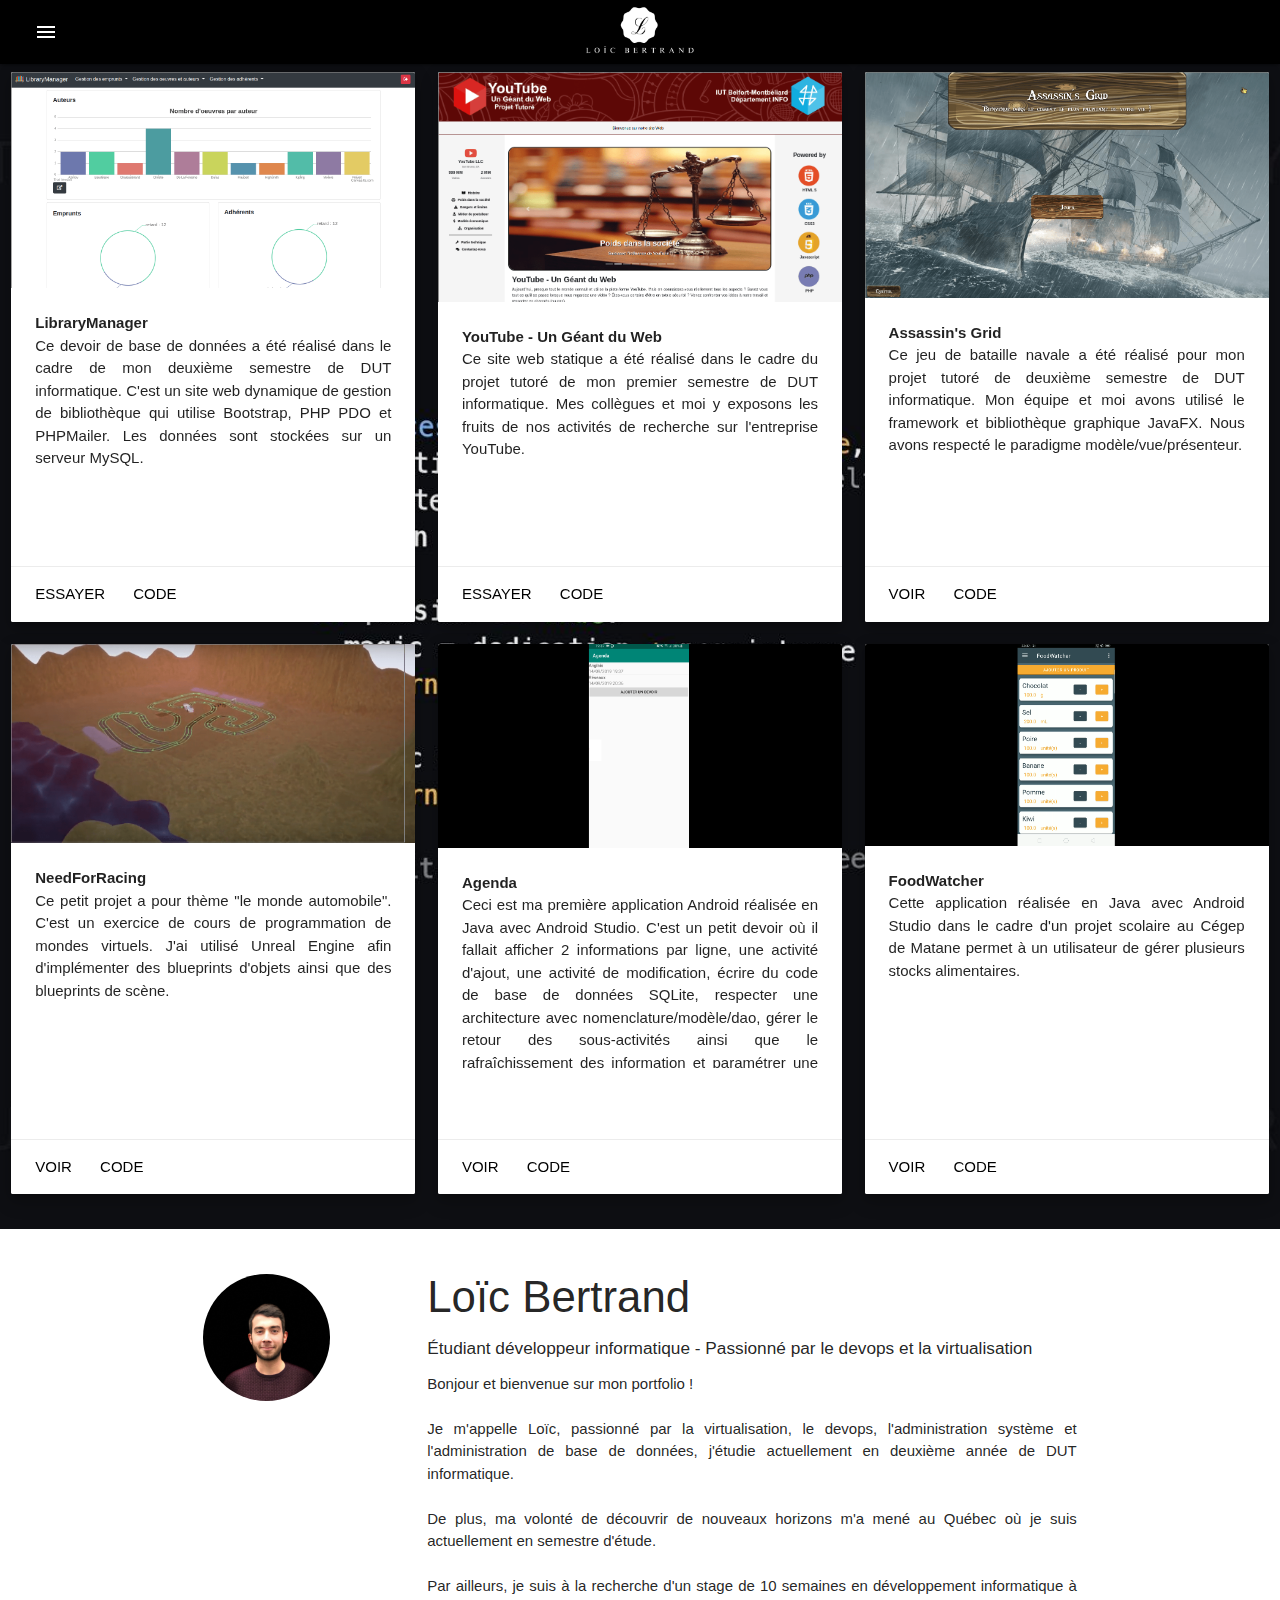
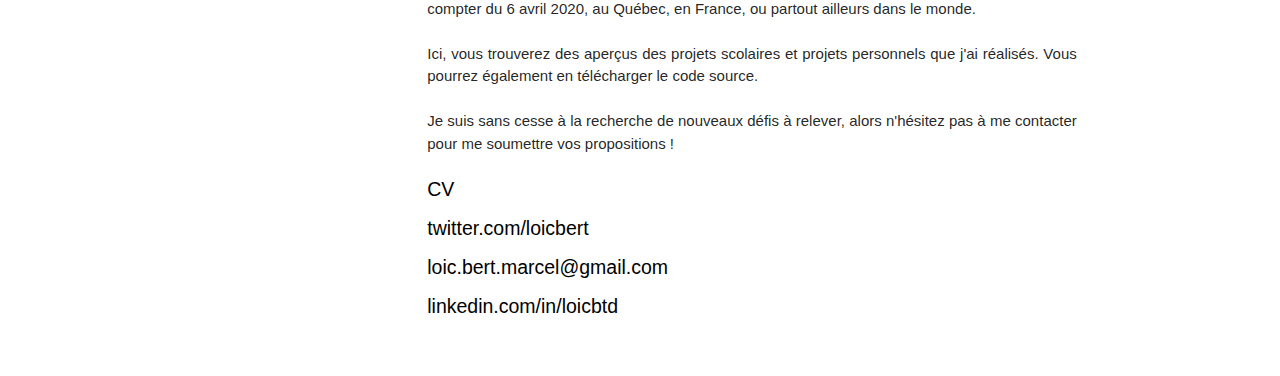
==== commit db709cad: "ajout des projets Android Agenda et FoodWatcher" ====
--- a/index.html
+++ b/index.html
@@ -47,12 +47,13 @@
         <div class="col s12 m6 l4">
             <div class="card medium z-depth-3">
                 <div class="card-image">
-                    <img src="resource/img/project_librarymanager.png" alt="LibraryManager project view">
+                    <img src="resource/img/project_librarymanager.png" alt="LibraryManager project picture">
                 </div>
                 <div class="card-content">
                     <div class="card-heading">LibraryManager</div>
                     <p>Ce devoir de base de données a été réalisé dans le cadre de mon deuxième semestre de DUT informatique.
                         C'est un site web dynamique de gestion de bibliothèque qui utilise Bootstrap, PHP PDO et PHPMailer.
+                        Les données sont stockées sur un serveur MySQL.
                     </p>
                 </div>
                 <div class="card-action">
@@ -64,7 +65,7 @@
         <div class="col s12 m6 l4">
             <div class="card medium z-depth-3">
                 <div class="card-image">
-                    <img src="resource/img/project_youtube.png" alt="YouTube project view">
+                    <img src="resource/img/project_youtube.png" alt="YouTube project picture">
                 </div>
                 <div class="card-content">
                     <div class="card-heading">YouTube - Un Géant du Web</div>
@@ -81,7 +82,7 @@
         <div class="col s12 m6 l4">
             <div class="card medium z-depth-3">
                 <div class="card-image">
-                    <img src="resource/img/project_assassinsgrid.png" alt="Battleship project view">
+                    <img src="resource/img/project_assassinsgrid.png" alt="Battleship project picture">
                 </div>
                 <div class="card-content">
                     <div class="card-heading">Assassin's Grid</div>
@@ -98,7 +99,7 @@
         <div class="col s12 m6 l4">
             <div class="card medium z-depth-3">
                 <div class="card-image">
-                    <img src="resource/img/project_needforracing.png" alt="Battleship project view">
+                    <img src="resource/img/project_needforracing.png" alt="NeedForRacing project picture">
                 </div>
                 <div class="card-content">
                     <div class="card-heading">NeedForRacing</div>
@@ -108,7 +109,41 @@
                 </div>
                 <div class="card-action">
                     <a class="modal-trigger action-item" href="#modal2"><i class="fab fa-youtube"></i> Voir</a>
-                    <a class="action-item" href="https://github.com/cegepmatane/projet-blueprint-2019-loicbtd" target="_blank"><i class="fab fa-github"></i> Code</a>
+                    <a class="action-item" href="https://github.com/loicbtd/NeedForRacing" target="_blank"><i class="fab fa-github"></i> Code</a>
+                </div>
+            </div>
+        </div>
+        <div class="col s12 m6 l4">
+            <div class="card medium z-depth-3">
+                <div class="card-image">
+                    <img src="resource/img/project_android-agenda.png" alt="Android Agenda project picture">
+                </div>
+                <div class="card-content">
+                    <div class="card-heading">Agenda</div>
+                    <p>Ceci est ma première application Android réalisée en Java avec Android Studio. C'est un petit devoir où il fallait afficher 2 informations par ligne, une activité d'ajout,
+                        une activité de modification, écrire du code de base de données SQLite, respecter une architecture avec nomenclature/modèle/dao, 
+                        gérer le retour des sous-activités ainsi que le rafraîchissement des information et paramétrer une alarme.
+                    </p>
+                </div>
+                <div class="card-action">
+                    <a class="modal-trigger action-item" href="#modal3"><i class="fab fa-youtube"></i> Voir</a>
+                    <a class="action-item" href="https://github.com/loicbtd/android-agenda" target="_blank"><i class="fab fa-github"></i> Code</a>
+                </div>
+            </div>
+        </div>
+        <div class="col s12 m6 l4">
+            <div class="card medium z-depth-3">
+                <div class="card-image">
+                    <img src="resource/img/project_foodwatcher.png" alt="FoodWatcher project picture">
+                </div>
+                <div class="card-content">
+                    <div class="card-heading">FoodWatcher</div>
+                    <p>Cette application réalisée en Java avec Android Studio dans le cadre d'un projet scolaire au Cégep de Matane permet à un utilisateur de gérer plusieurs stocks alimentaires.
+                    </p>
+                </div>
+                <div class="card-action">
+                    <a class="modal-trigger action-item" href="#modal4"><i class="fab fa-youtube"></i> Voir</a>
+                    <a class="action-item" href="https://github.com/loicbtd/android-foodwatcher" target="_blank"><i class="fab fa-github"></i> Code</a>
                 </div>
             </div>
         </div>
@@ -159,6 +194,16 @@
         <iframe width="560" height="315" src="https://www.youtube.com/embed/Ai8zSgdmQoo?rel=0" frameborder="0" allowfullscreen></iframe>
     </div>
 </div>
+<div id="modal3" class="modal">
+        <div class="video-container">
+            <iframe width="560" height="315" src="https://www.youtube.com/embed/CQ_lnZwY3Mc?rel=0" frameborder="0" allowfullscreen></iframe>
+        </div>
+</div>
+<div id="modal4" class="modal">
+        <div class="video-container">
+            <iframe width="560" height="315" src="https://www.youtube.com/embed/N3kZ8OSzDuU?rel=0" frameborder="0" allowfullscreen></iframe>
+        </div>
+</div>
 <script src="resource/js/script.js"></script>
 </body>
 </html>--- a/resource/css/stylesheet.css
+++ b/resource/css/stylesheet.css
@@ -7,7 +7,7 @@
 }
 
 .card {
-    height:500px!important;
+    height:550px!important;
 }
 
 .profile-picture {
